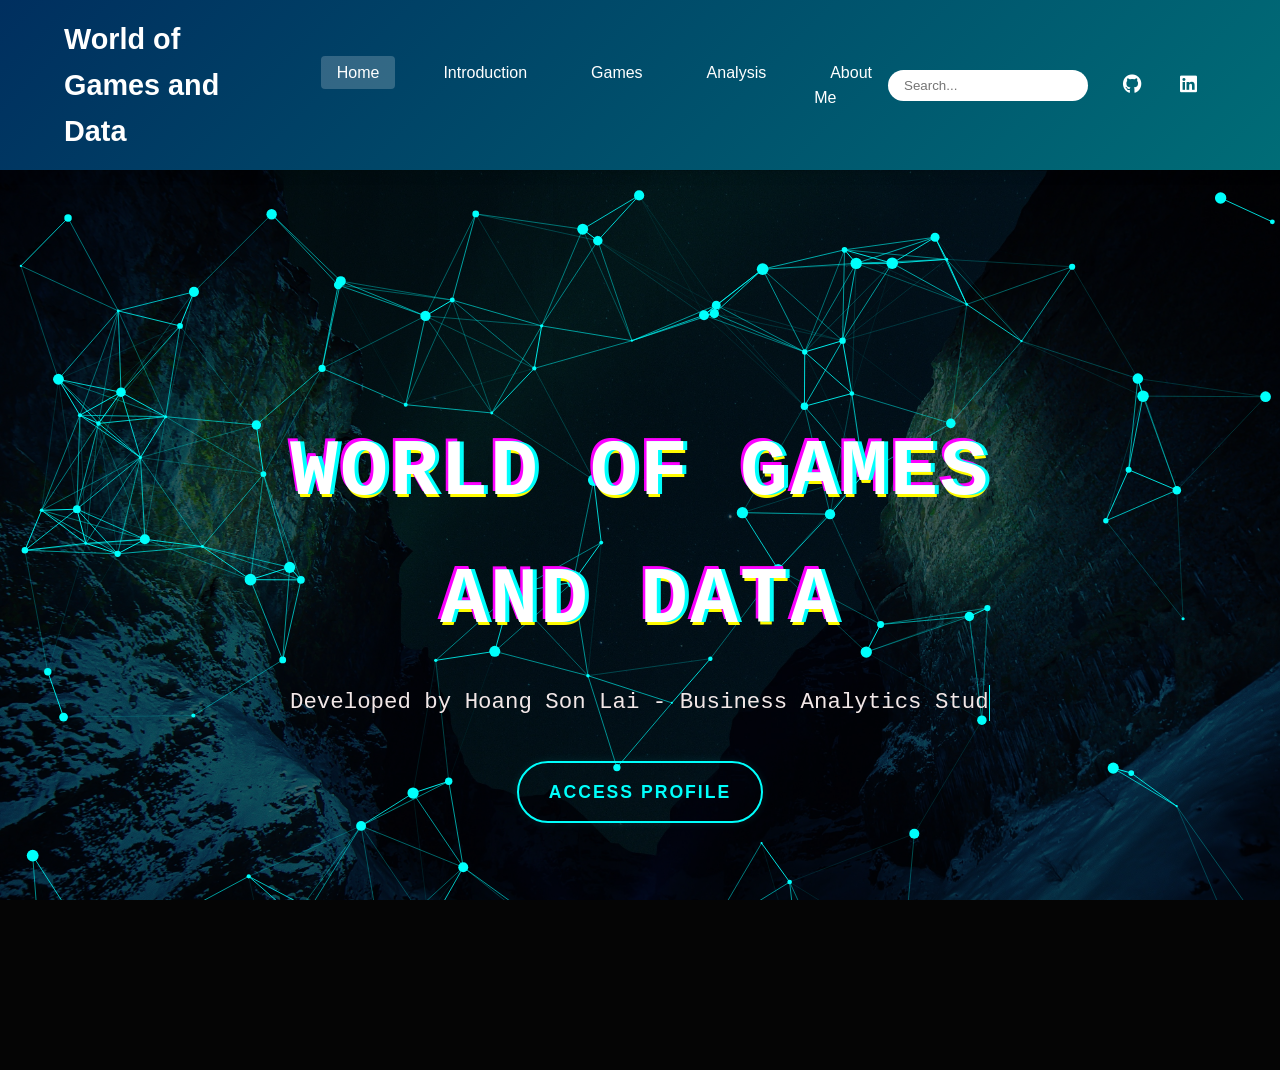
==== index.html @ 00310fc5 "Initial commit" ====
<!DOCTYPE html>
<html lang="en">
<head>
    <meta charset="UTF-8">
    <meta name="viewport" content="width=device-width, initial-scale=1.0">
    <title>Hoang Son Lai - Home</title>
    <link rel="stylesheet" href="css/style.css">
    <link rel="stylesheet" href="https://cdnjs.cloudflare.com/ajax/libs/font-awesome/6.4.0/css/all.min.css">
    
    <style>
        /* Basic reset to ensure full screen */
        body, html {
            margin: 0;
            padding: 0;
            height: 100%;
            overflow-x: hidden;
            background-color: #050505; /* Dark background color to enhance effects */
        }
        
        /* --- NEW HOME SECTION --- */
        #home {
            position: relative;
            width: 100%;
            height: 100vh; /* Full screen height */
            display: flex;
            align-items: center;
            justify-content: center;
            /* Set background image */
            background: url('images/background.jpg') no-repeat center center;
            background-size: cover;
            overflow: hidden;
        }

        /* Optional: Add a dark overlay to make text pop against the background image */
        #home::before {
            content: '';
            position: absolute;
            top: 0;
            left: 0;
            width: 100%;
            height: 100%;
            background: rgba(0, 0, 0, 0.6); /* Adjust opacity (0.6) as needed */
            z-index: 0;
        }

        /* Canvas for Particle Effect */
        #particles-canvas {
            position: absolute;
            top: 0;
            left: 0;
            width: 100%;
            height: 100%;
            z-index: 1; /* Above the background overlay */
        }

        /* Main content container */
        .home-content {
            position: relative;
            z-index: 2; /* Sits above the canvas */
            text-align: center;
            padding: 20px;
            color: #fff;
            max-width: 900px;
        }

        /* 1. Glitch Effect for Title */
        .neon-title {
            font-size: 5rem;
            font-weight: 800;
            text-transform: uppercase;
            position: relative;
            text-shadow: 0.05em 0 0 #00fffc, -0.03em -0.04em 0 #fc00ff,
                         0.025em 0.04em 0 #fffc00;
            animation: glitch 725ms infinite;
            margin-bottom: 20px;
            letter-spacing: 2px;
            font-family: 'Courier New', Courier, monospace; /* Code/Game style font */
        }

        @keyframes glitch {
            0% { text-shadow: 0.05em 0 0 #00fffc, -0.03em -0.04em 0 #fc00ff, 0.025em 0.04em 0 #fffc00; }
            15% { text-shadow: 0.05em 0 0 #00fffc, -0.03em -0.04em 0 #fc00ff, 0.025em 0.04em 0 #fffc00; }
            16% { text-shadow: -0.05em -0.025em 0 #00fffc, 0.025em 0.035em 0 #fc00ff, -0.05em -0.05em 0 #fffc00; }
            49% { text-shadow: -0.05em -0.025em 0 #00fffc, 0.025em 0.035em 0 #fc00ff, -0.05em -0.05em 0 #fffc00; }
            50% { text-shadow: 0.05em 0.035em 0 #00fffc, 0.03em 0 0 #fc00ff, 0 -0.04em 0 #fffc00; }
            99% { text-shadow: 0.05em 0.035em 0 #00fffc, 0.03em 0 0 #fc00ff, 0 -0.04em 0 #fffc00; }
            100% { text-shadow: -0.05em 0 0 #00fffc, -0.025em -0.04em 0 #fc00ff, -0.04em -0.025em 0 #fffc00; }
        }

        /* 2. Typing Effect for Subtitle */
        .home-subtitle {
            font-size: 1.4rem;
            color: #f2e7e7;
            margin-bottom: 40px;
            font-family: 'Consolas', monospace;
            border-right: 1.6px solid #00fffc; /* Blinking cursor */
            white-space: nowrap;
            overflow: hidden;
            width: 0; /* Start from 0 to run effect */
            margin-left: auto;
            margin-right: auto;
            animation: typing 4.5s steps(30, end) forwards, blink-caret 0.75s step-end infinite;
        }

        @keyframes typing {
            from { width: 0; }
            to { width: 100%; }
        }

        @keyframes blink-caret {
            from, to { border-color: transparent; }
            50% { border-color: #00fffc; }
        }

        /* 3. Cyberpunk Button Effect */
        .cta-button {
            position: relative;
            display: inline-block;
            padding: 15px 30px;
            color: #00fffc;
            text-transform: uppercase;
            text-decoration: none;
            font-size: 1.1rem;
            letter-spacing: 2px;
            border: 2px solid #00fffc;
            overflow: hidden;
            transition: 0.5s;
            background: transparent;
            font-weight: bold;
            box-shadow: 0 0 10px rgba(0, 255, 252, 0.1);
        }

        .cta-button:hover {
            color: #050801;
            background: #00fffc;
            box-shadow: 0 0 10px #00fffc, 0 0 40px #00fffc, 0 0 80px #00fffc;
            border-color: #00fffc;
        }

        /* Responsive */
        @media (max-width: 768px) {
            .neon-title { font-size: 2.5rem; }
            .home-subtitle { font-size: 0.9rem; white-space: normal; border-right: none; width: auto; animation: none; }
        }
    </style>
</head>
<body>
    <nav class="navbar">
        <div class="navbar-left">
            <a href="index.html" class="logo">World of Games and Data</a>
            <ul class="nav-links">
                <li><a href="index.html" class="active">Home</a></li>
                <li><a href="introduction.html">Introduction</a></li>
                <li><a href="games.html">Games</a></li>
                <li><a href="analysis.html">Analysis</a></li>
                <li><a href="about.html">About Me</a></li>
            </ul>
        </div>
        <div class="navbar-right">
            <div class="search-container">
                <input type="text" class="search-input" placeholder="Search...">
            </div>
            <ul class="nav-icons">
                <li><a href="https://github.com/laihoangson" target="_blank"><i class="fab fa-github"></i></a></li>
                <li><a href="https://www.linkedin.com/in/hoang-son-lai-92ab19282/" target="_blank"><i class="fab fa-linkedin"></i></a></li>
            </ul>
        </div>
    </nav>

    <section id="home">
        <canvas id="particles-canvas"></canvas>

        <div class="home-content">
            <h1 class="neon-title" data-text="World of Games and Data">World of Games and Data</h1>
            
            <p class="home-subtitle">Developed by Hoang Son Lai - Business Analytics Student</p>
            
            <a href="about.html" class="cta-button">Access Profile</a>
        </div>
    </section>

    <script>
        const canvas = document.getElementById('particles-canvas');
        const ctx = canvas.getContext('2d');
        canvas.width = window.innerWidth;
        canvas.height = window.innerHeight;

        let particlesArray;

        // Particle class
        class Particle {
            constructor(x, y, directionX, directionY, size, color) {
                this.x = x;
                this.y = y;
                this.directionX = directionX;
                this.directionY = directionY;
                this.size = size;
                this.color = color;
            }
            // Draw particle
            draw() {
                ctx.beginPath();
                ctx.arc(this.x, this.y, this.size, 0, Math.PI * 2, false);
                ctx.fillStyle = '#00fffc'; /* Cyan particle color */
                ctx.fill();
            }
            // Update particle position
            update() {
                // Kiểm tra va chạm với cạnh màn hình
                if (this.x > canvas.width || this.x < 0) {
                    this.directionX = -this.directionX;
                }
                if (this.y > canvas.height || this.y < 0) {
                    this.directionY = -this.directionY;
                }

                // --- ĐÃ XÓA PHẦN TƯƠNG TÁC ĐẨY CỦA CHUỘT TẠI ĐÂY ---
                // Giờ các điểm sẽ di chuyển tự nhiên mà không sợ chuột

                this.x += this.directionX;
                this.y += this.directionY;
                this.draw();
            }
        }

        // Create particle array
        function init() {
            particlesArray = [];
            let numberOfParticles = (canvas.height * canvas.width) / 9000;
            for (let i = 0; i < numberOfParticles; i++) {
                let size = (Math.random() * 5) + 1;
                let x = (Math.random() * ((innerWidth - size * 2) - (size * 2)) + size * 2);
                let y = (Math.random() * ((innerHeight - size * 2) - (size * 2)) + size * 2);
                let directionX = (Math.random() * 5) - 2.5;
                let directionY = (Math.random() * 5) - 2.5;
                let color = '#00fffc';

                particlesArray.push(new Particle(x, y, directionX, directionY, size, color));
            }
        }

        // Connect particles with lines
        function connect() {
            let opacityValue = 1;
            for (let a = 0; a < particlesArray.length; a++) {
                for (let b = a; b < particlesArray.length; b++) {
                    let distance = ((particlesArray[a].x - particlesArray[b].x) * (particlesArray[a].x - particlesArray[b].x))
                    + ((particlesArray[a].y - particlesArray[b].y) * (particlesArray[a].y - particlesArray[b].y));
                    if (distance < (canvas.width/7) * (canvas.height/7)) {
                        opacityValue = 1 - (distance/20000);
                        ctx.strokeStyle = 'rgba(0, 255, 252,' + opacityValue + ')'; /* Connection line color */
                        ctx.lineWidth = 1;
                        ctx.beginPath();
                        ctx.moveTo(particlesArray[a].x, particlesArray[a].y);
                        ctx.lineTo(particlesArray[b].x, particlesArray[b].y);
                        ctx.stroke();
                    }
                }
            }
        }

        // Animation Loop
        function animate() {
            requestAnimationFrame(animate);
            ctx.clearRect(0, 0, innerWidth, innerHeight);
            for (let i = 0; i < particlesArray.length; i++) {
                particlesArray[i].update();
            }
            connect();
        }

        // Resize Event
        window.addEventListener('resize', 
            function(){
                canvas.width = innerWidth;
                canvas.height = innerHeight;
                init();
            }
        );

        // Đã xóa phần xử lý mousemove và mouseout vì không còn cần thiết

        init();
        animate();
    </script>
    
    <script src="js/script.js"></script>
</body>
</html>
---- css/style.css ----
* {
    margin: 0;
    padding: 0;
    box-sizing: border-box;
    font-family: 'Segoe UI', Tahoma, Geneva, Verdana, sans-serif;
}

:root {
    --primary-color: #002F5F;
    --secondary-color: #006D77;
    --accent-color: #00c6ff;
    --text-color: #333;
    --light-color: #f8f9fa;
    --dark-color: #343a40;
    --neon-color: #00ffff;
}

body {
    background-color: #f5f5f5;
    color: var(--text-color);
    line-height: 1.6;
}

/* Navbar Styles */
.navbar {
    display: flex;
    justify-content: space-between;
    align-items: center;
    padding: 1rem 5%;
    background: linear-gradient(135deg, var(--primary-color), var(--secondary-color));
    color: white;
    box-shadow: 0 4px 12px rgba(0, 0, 0, 0.1);
    position: sticky;
    top: 0;
    z-index: 1000;
}

.navbar-left, .navbar-right {
    display: flex;
    align-items: center;
}

.logo {
    font-size: 1.8rem;
    font-weight: 700;
    margin-right: 2rem;
    color: white;
    text-decoration: none;
}

.nav-links {
    display: flex;
    list-style: none;
}

.nav-links li {
    margin: 0 1rem;
}

.nav-links a {
    color: white;
    text-decoration: none;
    font-weight: 500;
    padding: 0.5rem 1rem;
    border-radius: 4px;
    transition: all 0.3s ease;
}

.nav-links a:hover, .nav-links a.active {
    background-color: rgba(255, 255, 255, 0.2);
}

.nav-icons {
    display: flex;
    list-style: none;
}

.nav-icons li {
    margin: 0 0.5rem;
}

.nav-icons a {
    color: white;
    text-decoration: none;
    font-size: 1.2rem;
    padding: 0.5rem;
    border-radius: 50%;
    transition: all 0.3s ease;
    display: flex;
    align-items: center;
    justify-content: center;
    width: 40px;
    height: 40px;
}

.nav-icons a:hover {
    background-color: rgba(255, 255, 255, 0.2);
}

.search-container {
    position: relative;
    margin-right: 1rem;
}

.search-input {
    padding: 0.5rem 1rem;
    border: none;
    border-radius: 20px;
    outline: none;
    width: 200px;
    transition: all 0.3s ease;
}

.search-input:focus {
    width: 250px;
}

/* Home Section */
#home {
    height: 90vh;
    background: linear-gradient(rgba(0, 0, 0, 0.7), rgba(0, 0, 0, 0.7)), 
                url('../images/background.jpg');
    background-size: cover;
    background-position: center;
    display: flex;
    flex-direction: column;
    justify-content: center;
    align-items: center;
    text-align: center;
    color: white;
    padding: 0 2rem;
}

.home-content {
    max-width: 800px;
}

.neon-title {
    font-size: 4.5rem;
    font-weight: 700;
    text-transform: uppercase;
    letter-spacing: 3px;
    margin-bottom: 1.5rem;
    text-shadow: 0 0 10px var(--neon-color),
                 0 0 20px var(--neon-color),
                 0 0 40px var(--neon-color),
                 0 0 80px var(--neon-color);
    animation: flicker 1.5s infinite alternate;
}

@keyframes flicker {
    0%, 18%, 22%, 25%, 53%, 57%, 100% {
        text-shadow: 0 0 10px var(--neon-color),
                     0 0 20px var(--neon-color),
                     0 0 40px var(--neon-color),
                     0 0 80px var(--neon-color);
    }
    20%, 24%, 55% {
        text-shadow: none;
    }
}

.home-subtitle {
    font-size: 1.5rem;
    margin-bottom: 2rem;
    max-width: 700px;
}

.cta-button {
    display: inline-block;
    padding: 1rem 2rem;
    background: linear-gradient(135deg, var(--accent-color), var(--primary-color));
    color: white;
    text-decoration: none;
    border-radius: 50px;
    font-weight: 600;
    font-size: 1.1rem;
    transition: all 0.3s ease;
    box-shadow: 0 4px 15px rgba(0, 0, 0, 0.2);
}

.cta-button:hover {
    transform: translateY(-5px);
    box-shadow: 0 8px 20px rgba(0, 0, 0, 0.3);
}

/* Content Section */
.content-section {
    padding: 5rem 10%;
    min-height: calc(100vh - 160px);
}

.section-title {
    font-size: 2.5rem;
    margin-bottom: 3rem;
    text-align: center;
    color: var(--primary-color);
    position: relative;
}

.section-title::after {
    content: '';
    position: absolute;
    bottom: -10px;
    left: 50%;
    transform: translateX(-50%);
    width: 80px;
    height: 4px;
    background: linear-gradient(135deg, var(--primary-color), var(--secondary-color));
    border-radius: 2px;
}

/* Games Section */
.games-container {
    display: grid;
    grid-template-columns: repeat(auto-fit, minmax(250px, 1fr));
    gap: 2rem;
    margin-top: 2rem;
}

.game-card {
    background: white;
    border-radius: 10px;
    overflow: hidden;
    box-shadow: 0 5px 15px rgba(0, 0, 0, 0.1);
    transition: all 0.3s ease;
    cursor: pointer;
}

.game-card:hover {
    transform: translateY(-10px);
    box-shadow: 0 15px 30px rgba(0, 0, 0, 0.15);
}

.game-icon {
    height: 180px;
    background: linear-gradient(135deg, var(--primary-color), var(--secondary-color));
    display: flex;
    align-items: center;
    justify-content: center;
    color: white;
    font-size: 3rem;
}

.game-info {
    padding: 1.5rem;
}

.game-title {
    font-size: 1.3rem;
    margin-bottom: 0.5rem;
    color: var(--dark-color);
}

.game-description {
    color: #666;
    font-size: 0.9rem;
}

/* Introduction Section */
.game-introductions {
    display: flex;
    flex-direction: column;
    gap: 2rem;
}

.intro-card {
    display: flex;
    background: white;
    border-radius: 10px;
    overflow: hidden;
    box-shadow: 0 5px 15px rgba(0, 0, 0, 0.1);
}

.intro-icon {
    width: 120px;
    background: linear-gradient(135deg, var(--primary-color), var(--secondary-color));
    display: flex;
    align-items: center;
    justify-content: center;
    color: white;
    font-size: 2.5rem;
}

.intro-content {
    padding: 1.5rem;
    flex: 1;
}

.intro-content h3 {
    font-size: 1.5rem;
    margin-bottom: 1rem;
    color: var(--primary-color);
}

.intro-content ul {
    margin-top: 1rem;
    padding-left: 1.5rem;
}

.intro-content li {
    margin-bottom: 0.5rem;
}

/* About Me Section */
.about-container {
    display: grid;
    grid-template-columns: 1fr 2fr;
    gap: 3rem;
    margin-bottom: 3rem;
}

.profile-section {
    display: flex;
    flex-direction: column;
    align-items: center;
}

.profile-image {
    width: 100%;
    max-width: 300px;
    border-radius: 10px;
    box-shadow: 0 5px 15px rgba(0, 0, 0, 0.1);
    margin-bottom: 1.5rem;
}

.profile-info h3 {
    font-size: 1.5rem;
    margin-bottom: 0.5rem;
    text-align: center;
}

.contact-info {
    margin-top: 1rem;
}

.contact-info p {
    margin-bottom: 0.5rem;
    display: flex;
    align-items: center;
}

.contact-info i {
    margin-right: 0.5rem;
    color: var(--primary-color);
}

.about-text {
    font-size: 1.1rem;
    line-height: 1.8;
}

.about-text p {
    margin-bottom: 1.5rem;
}

.education-experience {
    display: grid;
    grid-template-columns: 1fr 1fr;
    gap: 3rem;
}

.timeline-section h3 {
    font-size: 1.8rem;
    margin-bottom: 2rem;
    color: var(--primary-color);
    text-align: center;
}

.timeline {
    position: relative;
}

.timeline::after {
    content: '';
    position: absolute;
    width: 6px;
    background-color: var(--light-color);
    top: 0;
    bottom: 0;
    left: 20px;
}

.timeline-item {
    padding: 10px 0 10px 50px;
    position: relative;
}

.timeline-item::before {
    content: '';
    position: absolute;
    width: 20px;
    height: 20px;
    left: 11px;
    background-color: var(--primary-color);
    border-radius: 50%;
    z-index: 1;
}

.timeline-content {
    padding: 20px;
    background-color: white;
    border-radius: 10px;
    box-shadow: 0 5px 15px rgba(0, 0, 0, 0.1);
}

.timeline-date {
    font-weight: 600;
    color: var(--primary-color);
    margin-bottom: 0.5rem;
}

.timeline-title {
    font-size: 1.2rem;
    margin-bottom: 0.5rem;
}

.timeline-subtitle {
    color: #666;
    margin-bottom: 0.5rem;
}

.timeline-location {
    color: #888;
    font-size: 0.9rem;
}

/* Analysis Section */
.blog-container {
    display: flex;
    flex-direction: column;
    gap: 2rem;
}

.blog-post {
    background: white;
    padding: 2rem;
    border-radius: 10px;
    box-shadow: 0 5px 15px rgba(0, 0, 0, 0.1);
}

.blog-post h3 {
    color: var(--primary-color);
    margin-bottom: 0.5rem;
}

.post-date {
    color: #666;
    font-size: 0.9rem;
    margin-bottom: 1rem;
}

/* Responsive Design */
@media (max-width: 992px) {
    .about-container {
        grid-template-columns: 1fr;
    }
    
    .education-experience {
        grid-template-columns: 1fr;
    }
    
    .intro-card {
        flex-direction: column;
    }
    
    .intro-icon {
        width: 100%;
        height: 100px;
    }
}

@media (max-width: 768px) {
    .navbar {
        flex-direction: column;
        padding: 1rem;
    }
    
    .navbar-left, .navbar-right {
        width: 100%;
        justify-content: center;
        margin: 0.5rem 0;
    }
    
    .nav-links {
        flex-wrap: wrap;
        justify-content: center;
    }
    
    .search-input {
        width: 150px;
    }
    
    .neon-title {
        font-size: 3rem;
    }
    
    .content-section {
        padding: 3rem 5%;
    }
}

@media (max-width: 576px) {
    .nav-links li {
        margin: 0.2rem;
    }
    
    .nav-links a {
        padding: 0.3rem 0.6rem;
        font-size: 0.9rem;
    }
    
    .neon-title {
        font-size: 2.2rem;
    }
    
    .home-subtitle {
        font-size: 1.2rem;
    }
    
    .games-container {
        grid-template-columns: 1fr;
    }
    
    .section-title {
        font-size: 2rem;
    }
}

.game-image {
    width: 100%;
    height: 160px;
    object-fit: cover;
    border-radius: 10px;
}
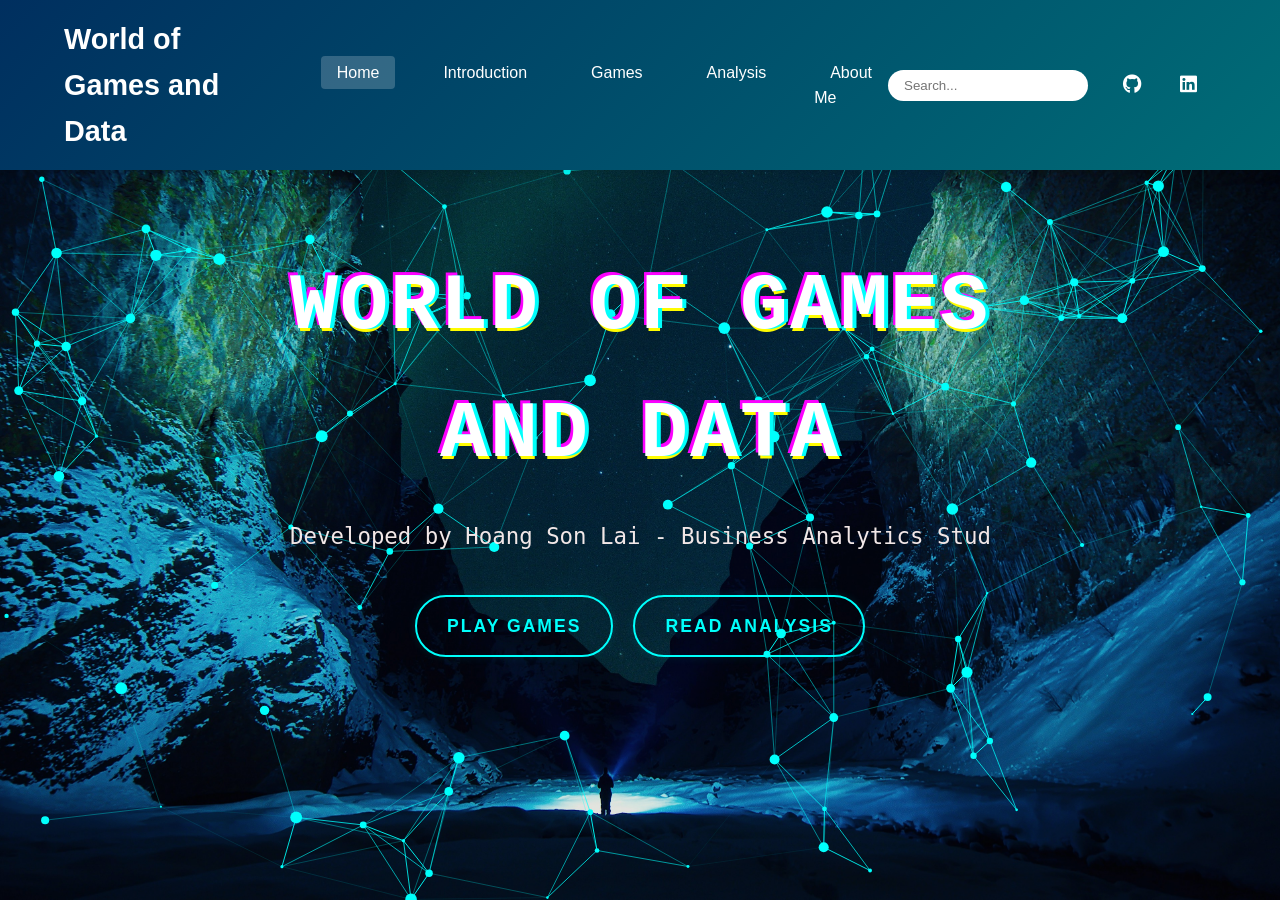
==== commit 58fad241: "Fix background and effect for homepage and update backup data" ====
--- a/index.html
+++ b/index.html
@@ -8,30 +8,40 @@
     <link rel="stylesheet" href="https://cdnjs.cloudflare.com/ajax/libs/font-awesome/6.4.0/css/all.min.css">
     
     <style>
-        /* Basic reset to ensure full screen */
+        /* Basic reset to ensure full screen and prevent scrolling */
         body, html {
             margin: 0;
             padding: 0;
+            width: 100%;
             height: 100%;
-            overflow-x: hidden;
-            background-color: #050505; /* Dark background color to enhance effects */
+            overflow: hidden; /* Prevents scrolling */
+            background-color: #050505; 
         }
         
+        /* Navbar positioned over the home section */
+        .navbar {
+            position: absolute;
+            top: 0;
+            left: 0;
+            width: 100%;
+            z-index: 100;
+            box-sizing: border-box;
+        }
+
         /* --- NEW HOME SECTION --- */
         #home {
             position: relative;
             width: 100%;
-            height: 100vh; /* Full screen height */
+            height: 100vh;
             display: flex;
             align-items: center;
             justify-content: center;
-            /* Set background image */
             background: url('images/background.jpg') no-repeat center center;
             background-size: cover;
             overflow: hidden;
         }
 
-        /* Optional: Add a dark overlay to make text pop against the background image */
+        /* Overlay opacity reduced to make the background clearer */
         #home::before {
             content: '';
             position: absolute;
@@ -39,7 +49,7 @@
             left: 0;
             width: 100%;
             height: 100%;
-            background: rgba(0, 0, 0, 0.6); /* Adjust opacity (0.6) as needed */
+            background: rgba(0, 0, 0, 0.1); 
             z-index: 0;
         }
 
@@ -50,33 +60,59 @@
             left: 0;
             width: 100%;
             height: 100%;
-            z-index: 1; /* Above the background overlay */
+            z-index: 1;
         }
 
         /* Main content container */
         .home-content {
             position: relative;
-            z-index: 2; /* Sits above the canvas */
+            z-index: 2; 
             text-align: center;
             padding: 20px;
             color: #fff;
             max-width: 900px;
         }
 
-        /* 1. Glitch Effect for Title */
+        /* 1. Epic Entrance & Glitch Effect for Title */
         .neon-title {
             font-size: 5rem;
             font-weight: 800;
             text-transform: uppercase;
             position: relative;
-            text-shadow: 0.05em 0 0 #00fffc, -0.03em -0.04em 0 #fc00ff,
-                         0.025em 0.04em 0 #fffc00;
-            animation: glitch 725ms infinite;
+            letter-spacing: 2px;
+            font-family: 'Courier New', Courier, monospace;
             margin-bottom: 20px;
-            letter-spacing: 2px;
-            font-family: 'Courier New', Courier, monospace; /* Code/Game style font */
-        }
-
+            /* Start invisible for the entrance animation */
+            opacity: 0; 
+            /* Run epic entrance for 2s, then start the infinite glitch after a 2s delay */
+            animation: epicEntrance 2s cubic-bezier(0.25, 1, 0.5, 1) forwards, 
+                       glitch 725ms infinite 2s;
+        }
+
+        /* The Cinematic Boot-up Keyframes */
+        @keyframes epicEntrance {
+            0% {
+                opacity: 0;
+                transform: scale(2) translateY(-50px);
+                filter: blur(20px);
+                letter-spacing: -15px;
+            }
+            50% {
+                opacity: 0.8;
+                transform: scale(1.05) translateY(0);
+                filter: blur(2px);
+                letter-spacing: 8px;
+            }
+            100% {
+                opacity: 1;
+                transform: scale(1) translateY(0);
+                filter: blur(0);
+                letter-spacing: 2px;
+                text-shadow: 0.05em 0 0 #00fffc, -0.03em -0.04em 0 #fc00ff, 0.025em 0.04em 0 #fffc00;
+            }
+        }
+
+        /* The Continuous Glitch Keyframes */
         @keyframes glitch {
             0% { text-shadow: 0.05em 0 0 #00fffc, -0.03em -0.04em 0 #fc00ff, 0.025em 0.04em 0 #fffc00; }
             15% { text-shadow: 0.05em 0 0 #00fffc, -0.03em -0.04em 0 #fc00ff, 0.025em 0.04em 0 #fffc00; }
@@ -87,19 +123,21 @@
             100% { text-shadow: -0.05em 0 0 #00fffc, -0.025em -0.04em 0 #fc00ff, -0.04em -0.025em 0 #fffc00; }
         }
 
-        /* 2. Typing Effect for Subtitle */
+        /* 2. Typing Effect for Subtitle - Modified to start at t=0s, simultaneously with Title */
         .home-subtitle {
             font-size: 1.4rem;
             color: #f2e7e7;
             margin-bottom: 40px;
             font-family: 'Consolas', monospace;
-            border-right: 1.6px solid #00fffc; /* Blinking cursor */
+            border-right: 1.6px solid transparent; 
             white-space: nowrap;
             overflow: hidden;
-            width: 0; /* Start from 0 to run effect */
+            width: 0; 
             margin-left: auto;
             margin-right: auto;
-            animation: typing 4.5s steps(30, end) forwards, blink-caret 0.75s step-end infinite;
+            /* The delay has been changed from 2s to 0s to make it start immediately */
+            animation: typing 4s steps(30, end) 0s forwards, 
+                       blink-caret 0.75s step-end infinite;
         }
 
         @keyframes typing {
@@ -112,7 +150,29 @@
             50% { border-color: #00fffc; }
         }
 
-        /* 3. Cyberpunk Button Effect */
+        /* 3. Button Styles & Entrance Animation for the Button Container */
+        
+        /* New container for the two buttons */
+        .cta-container {
+            display: flex;
+            justify-content: center;
+            gap: 20px; /* Space between buttons */
+            margin-top: 40px;
+            /* Start invisible and slide up */
+            opacity: 0;
+            transform: translateY(20px);
+            /* The delay here is 4s, which is when the subtitle typing finishes */
+            animation: buttonEntrance 1s ease-out 4s forwards; 
+        }
+
+        @keyframes buttonEntrance {
+            to {
+                opacity: 1;
+                transform: translateY(0);
+            }
+        }
+
+        /* Cyberpunk Button Effect */
         .cta-button {
             position: relative;
             display: inline-block;
@@ -137,10 +197,20 @@
             border-color: #00fffc;
         }
 
-        /* Responsive */
+        /* Responsive adjustments */
         @media (max-width: 768px) {
-            .neon-title { font-size: 2.5rem; }
-            .home-subtitle { font-size: 0.9rem; white-space: normal; border-right: none; width: auto; animation: none; }
+            .neon-title { font-size: 2.5rem; animation: epicEntranceMobile 2s forwards, glitch 725ms infinite 2s; }
+            .home-subtitle { font-size: 0.9rem; white-space: normal; border-right: none; width: auto; animation: none; opacity: 0; animation: simpleFade 2s 2s forwards; }
+            .cta-container { flex-direction: column; gap: 10px; animation-delay: 4.5s; } /* Stack on mobile */
+        }
+
+        @keyframes epicEntranceMobile {
+            0% { opacity: 0; transform: scale(1.5); filter: blur(10px); }
+            100% { opacity: 1; transform: scale(1); filter: blur(0); }
+        }
+
+        @keyframes simpleFade {
+            to { opacity: 1; }
         }
     </style>
 </head>
@@ -175,7 +245,10 @@
             
             <p class="home-subtitle">Developed by Hoang Son Lai - Business Analytics Student</p>
             
-            <a href="about.html" class="cta-button">Access Profile</a>
+            <div class="cta-container">
+                <a href="games.html" class="cta-button">Play Games</a>
+                <a href="analysis.html" class="cta-button">Read Analysis</a>
+            </div>
         </div>
     </section>
 
@@ -187,7 +260,7 @@
 
         let particlesArray;
 
-        // Particle class
+        // Particle class definition
         class Particle {
             constructor(x, y, directionX, directionY, size, color) {
                 this.x = x;
@@ -197,16 +270,16 @@
                 this.size = size;
                 this.color = color;
             }
-            // Draw particle
+            // Method to draw individual particles
             draw() {
                 ctx.beginPath();
                 ctx.arc(this.x, this.y, this.size, 0, Math.PI * 2, false);
-                ctx.fillStyle = '#00fffc'; /* Cyan particle color */
+                ctx.fillStyle = '#00fffc'; 
                 ctx.fill();
             }
-            // Update particle position
+            // Method to update particle position
             update() {
-                // Kiểm tra va chạm với cạnh màn hình
+                // Check collision with screen edges to bounce back
                 if (this.x > canvas.width || this.x < 0) {
                     this.directionX = -this.directionX;
                 }
@@ -214,16 +287,13 @@
                     this.directionY = -this.directionY;
                 }
 
-                // --- ĐÃ XÓA PHẦN TƯƠNG TÁC ĐẨY CỦA CHUỘT TẠI ĐÂY ---
-                // Giờ các điểm sẽ di chuyển tự nhiên mà không sợ chuột
-
                 this.x += this.directionX;
                 this.y += this.directionY;
                 this.draw();
             }
         }
 
-        // Create particle array
+        // Initialize particle array
         function init() {
             particlesArray = [];
             let numberOfParticles = (canvas.height * canvas.width) / 9000;
@@ -239,7 +309,7 @@
             }
         }
 
-        // Connect particles with lines
+        // Connect particles with lines if they are close enough
         function connect() {
             let opacityValue = 1;
             for (let a = 0; a < particlesArray.length; a++) {
@@ -248,7 +318,7 @@
                     + ((particlesArray[a].y - particlesArray[b].y) * (particlesArray[a].y - particlesArray[b].y));
                     if (distance < (canvas.width/7) * (canvas.height/7)) {
                         opacityValue = 1 - (distance/20000);
-                        ctx.strokeStyle = 'rgba(0, 255, 252,' + opacityValue + ')'; /* Connection line color */
+                        ctx.strokeStyle = 'rgba(0, 255, 252,' + opacityValue + ')'; 
                         ctx.lineWidth = 1;
                         ctx.beginPath();
                         ctx.moveTo(particlesArray[a].x, particlesArray[a].y);
@@ -259,7 +329,7 @@
             }
         }
 
-        // Animation Loop
+        // Main animation loop
         function animate() {
             requestAnimationFrame(animate);
             ctx.clearRect(0, 0, innerWidth, innerHeight);
@@ -269,7 +339,7 @@
             connect();
         }
 
-        // Resize Event
+        // Resize event listener to maintain full screen canvas
         window.addEventListener('resize', 
             function(){
                 canvas.width = innerWidth;
@@ -277,8 +347,6 @@
                 init();
             }
         );
-
-        // Đã xóa phần xử lý mousemove và mouseout vì không còn cần thiết
 
         init();
         animate();
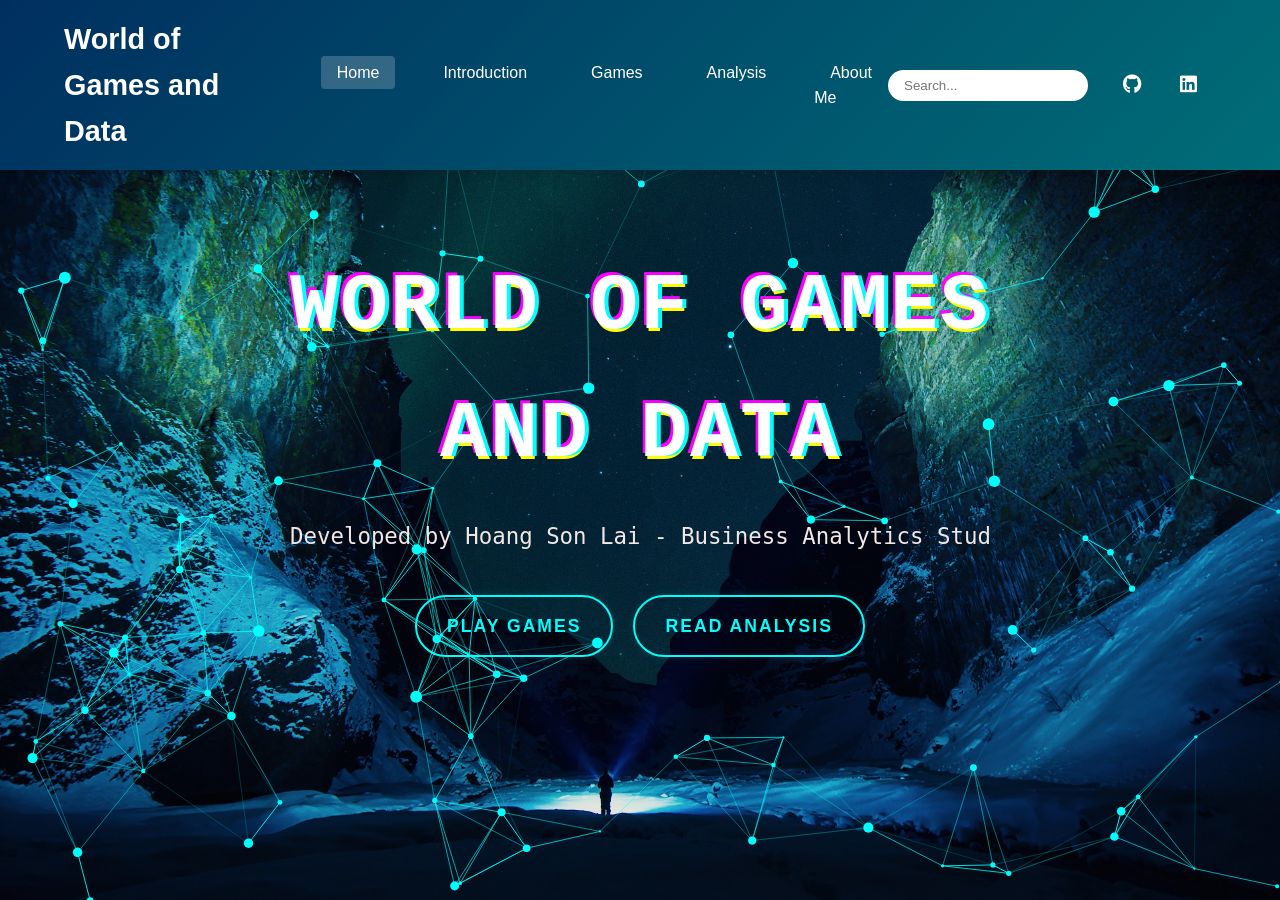
==== commit 825cc8e6: "Update homepage" ====
--- a/index.html
+++ b/index.html
@@ -73,7 +73,7 @@
             max-width: 900px;
         }
 
-        /* 1. Epic Entrance & Glitch Effect for Title */
+        /* 1. Glitch Effect for Title */
         .neon-title {
             font-size: 5rem;
             font-weight: 800;
@@ -82,34 +82,9 @@
             letter-spacing: 2px;
             font-family: 'Courier New', Courier, monospace;
             margin-bottom: 20px;
-            /* Start invisible for the entrance animation */
-            opacity: 0; 
-            /* Run epic entrance for 2s, then start the infinite glitch after a 2s delay */
-            animation: epicEntrance 2s cubic-bezier(0.25, 1, 0.5, 1) forwards, 
-                       glitch 725ms infinite 2s;
-        }
-
-        /* The Cinematic Boot-up Keyframes */
-        @keyframes epicEntrance {
-            0% {
-                opacity: 0;
-                transform: scale(2) translateY(-50px);
-                filter: blur(20px);
-                letter-spacing: -15px;
-            }
-            50% {
-                opacity: 0.8;
-                transform: scale(1.05) translateY(0);
-                filter: blur(2px);
-                letter-spacing: 8px;
-            }
-            100% {
-                opacity: 1;
-                transform: scale(1) translateY(0);
-                filter: blur(0);
-                letter-spacing: 2px;
-                text-shadow: 0.05em 0 0 #00fffc, -0.03em -0.04em 0 #fc00ff, 0.025em 0.04em 0 #fffc00;
-            }
+            text-shadow: 0.05em 0 0 #00fffc, -0.03em -0.04em 0 #fc00ff, 0.025em 0.04em 0 #fffc00;
+            /* Starts immediately */
+            animation: glitch 725ms infinite;
         }
 
         /* The Continuous Glitch Keyframes */
@@ -123,7 +98,7 @@
             100% { text-shadow: -0.05em 0 0 #00fffc, -0.025em -0.04em 0 #fc00ff, -0.04em -0.025em 0 #fffc00; }
         }
 
-        /* 2. Typing Effect for Subtitle - Modified to start at t=0s, simultaneously with Title */
+        /* 2. Typing Effect for Subtitle */
         .home-subtitle {
             font-size: 1.4rem;
             color: #f2e7e7;
@@ -135,7 +110,7 @@
             width: 0; 
             margin-left: auto;
             margin-right: auto;
-            /* The delay has been changed from 2s to 0s to make it start immediately */
+            /* Starts immediately at 0s */
             animation: typing 4s steps(30, end) 0s forwards, 
                        blink-caret 0.75s step-end infinite;
         }
@@ -151,18 +126,15 @@
         }
 
         /* 3. Button Styles & Entrance Animation for the Button Container */
-        
-        /* New container for the two buttons */
         .cta-container {
             display: flex;
             justify-content: center;
-            gap: 20px; /* Space between buttons */
+            gap: 20px; 
             margin-top: 40px;
-            /* Start invisible and slide up */
             opacity: 0;
             transform: translateY(20px);
-            /* The delay here is 4s, which is when the subtitle typing finishes */
-            animation: buttonEntrance 1s ease-out 4s forwards; 
+            /* Delay set to 2s so buttons appear 2 seconds after typing starts */
+            animation: buttonEntrance 1s ease-out 1s forwards; 
         }
 
         @keyframes buttonEntrance {
@@ -199,14 +171,10 @@
 
         /* Responsive adjustments */
         @media (max-width: 768px) {
-            .neon-title { font-size: 2.5rem; animation: epicEntranceMobile 2s forwards, glitch 725ms infinite 2s; }
-            .home-subtitle { font-size: 0.9rem; white-space: normal; border-right: none; width: auto; animation: none; opacity: 0; animation: simpleFade 2s 2s forwards; }
-            .cta-container { flex-direction: column; gap: 10px; animation-delay: 4.5s; } /* Stack on mobile */
-        }
-
-        @keyframes epicEntranceMobile {
-            0% { opacity: 0; transform: scale(1.5); filter: blur(10px); }
-            100% { opacity: 1; transform: scale(1); filter: blur(0); }
+            .neon-title { font-size: 2.5rem; animation: glitch 725ms infinite; }
+            .home-subtitle { font-size: 0.9rem; white-space: normal; border-right: none; width: auto; animation: none; opacity: 0; animation: simpleFade 2s 0s forwards; }
+            /* Also updated delay here to 2s for mobile */
+            .cta-container { flex-direction: column; gap: 10px; animation-delay: 2s; } 
         }
 
         @keyframes simpleFade {
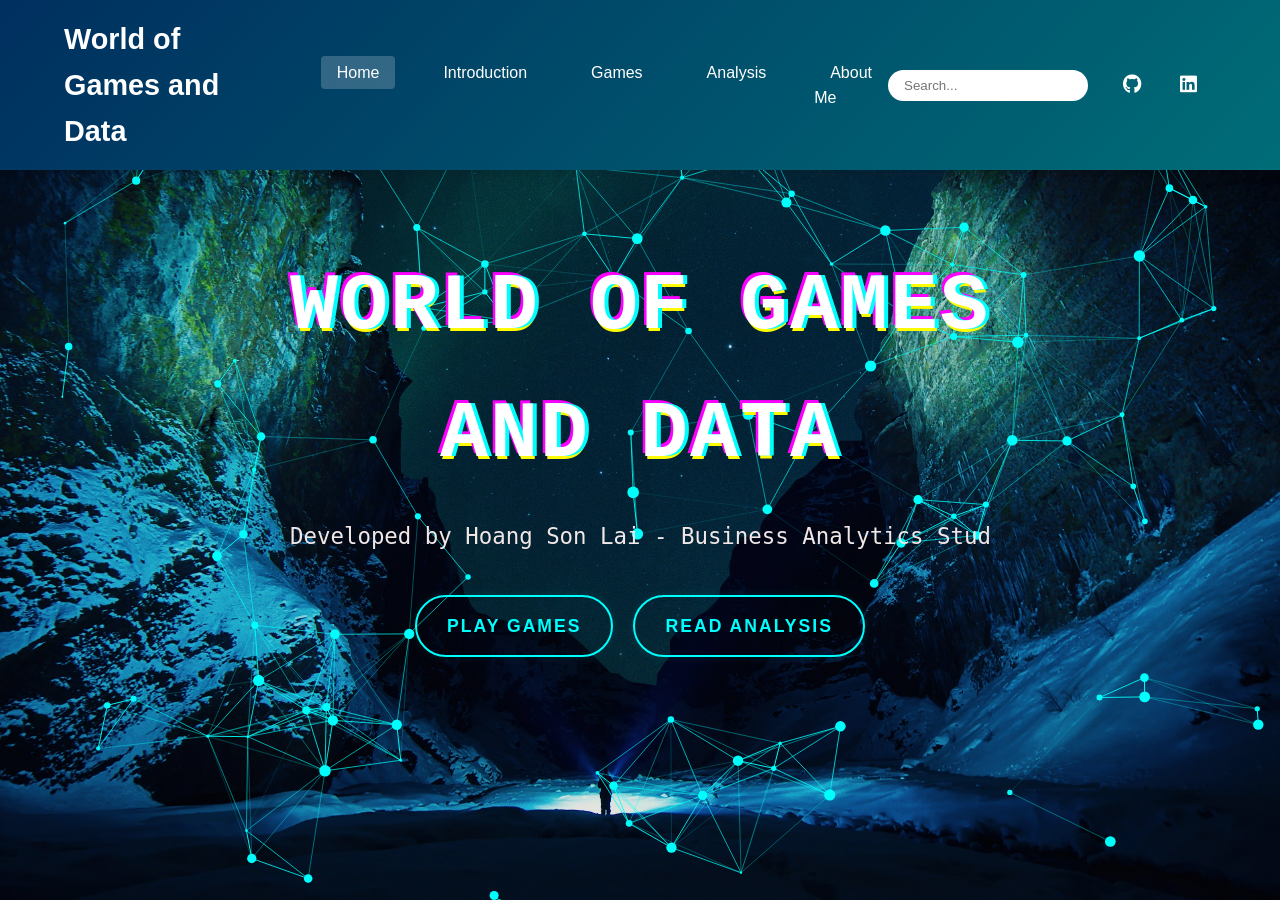
==== commit 829e21b0: "Fix UI layout for mobile" ====
--- a/index.html
+++ b/index.html
@@ -133,7 +133,7 @@
             margin-top: 40px;
             opacity: 0;
             transform: translateY(20px);
-            /* Delay set to 2s so buttons appear 2 seconds after typing starts */
+            /* Delay set to 1s so buttons appear 1 seconds after typing starts */
             animation: buttonEntrance 1s ease-out 1s forwards; 
         }
 
@@ -171,9 +171,58 @@
 
         /* Responsive adjustments */
         @media (max-width: 768px) {
-            .neon-title { font-size: 2.5rem; animation: glitch 725ms infinite; }
+            /* Fix lỗi layout Navbar trên Mobile */
+            .navbar {
+                display: flex !important;
+                flex-direction: column !important;
+                align-items: center !important;
+                padding: 15px 10px !important;
+                background: rgba(0, 0, 0, 0.7); /* Thêm nền mờ để dễ đọc chữ */
+                position: relative; 
+            }
+            .navbar-left, .navbar-right {
+                display: flex !important;
+                flex-direction: column !important;
+                align-items: center !important;
+                width: 100% !important;
+            }
+            .logo {
+                font-size: 1.5rem !important;
+                text-align: center !important;
+                margin-bottom: 15px !important;
+                white-space: normal !important; /* Tránh bị vỡ chữ logo */
+            }
+            .nav-links {
+                display: flex !important;
+                flex-wrap: wrap !important;
+                justify-content: center !important;
+                gap: 15px !important;
+                padding: 0 !important;
+                margin: 0 0 15px 0 !important;
+            }
+            .nav-links li, .nav-icons li {
+                list-style: none;
+            }
+            .search-container {
+                width: 100% !important;
+                max-width: 300px !important;
+                margin-bottom: 15px !important;
+            }
+            .search-input {
+                width: 100% !important;
+                box-sizing: border-box !important;
+            }
+            .nav-icons {
+                display: flex !important;
+                justify-content: center !important;
+                gap: 25px !important;
+                padding: 0 !important;
+                margin: 0 !important;
+            }
+
+            /* Main content mobile adjustments */
+            .neon-title { font-size: 2.5rem; animation: glitch 725ms infinite; margin-top: 20px; }
             .home-subtitle { font-size: 0.9rem; white-space: normal; border-right: none; width: auto; animation: none; opacity: 0; animation: simpleFade 2s 0s forwards; }
-            /* Also updated delay here to 2s for mobile */
             .cta-container { flex-direction: column; gap: 10px; animation-delay: 2s; } 
         }
 
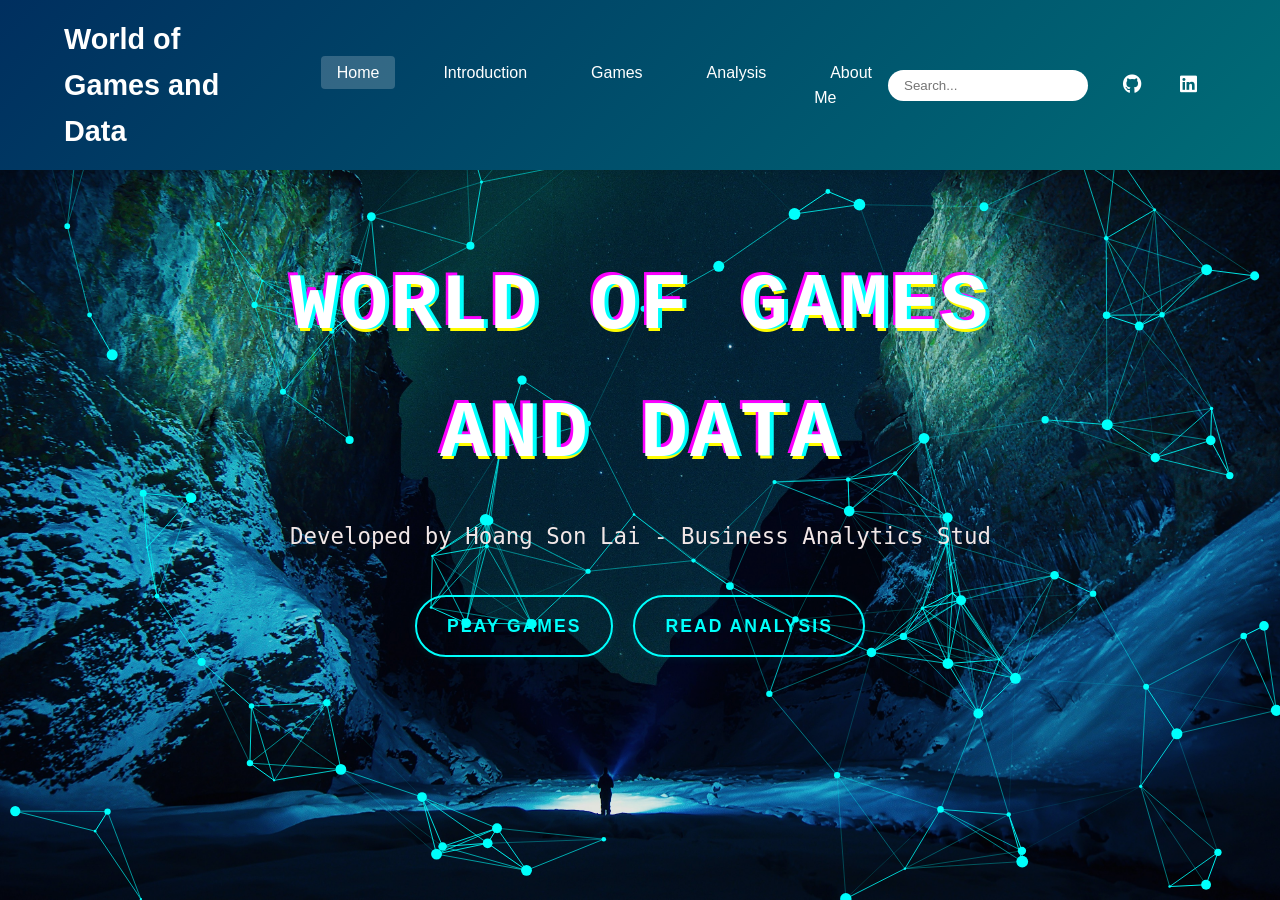
==== commit d5fb72b4: "Fix mobile layout" ====
--- a/index.html
+++ b/index.html
@@ -8,11 +8,17 @@
     <link rel="stylesheet" href="https://cdnjs.cloudflare.com/ajax/libs/font-awesome/6.4.0/css/all.min.css">
     
     <style>
-        /* Basic reset to ensure full screen and prevent scrolling */
+        /* Global reset to prevent padding/borders from expanding widths */
+        *, *::before, *::after {
+            box-sizing: border-box;
+        }
+
+        /* Basic reset to ensure full screen and strictly prevent horizontal scrolling */
         body, html {
             margin: 0;
             padding: 0;
             width: 100%;
+            max-width: 100vw; /* Strict width limitation */
             height: 100%;
             overflow: hidden; /* Prevents scrolling */
             background-color: #050505; 
@@ -24,8 +30,8 @@
             top: 0;
             left: 0;
             width: 100%;
+            max-width: 100vw; /* Prevent navbar from pushing out */
             z-index: 100;
-            box-sizing: border-box;
         }
 
         /* --- NEW HOME SECTION --- */
@@ -69,7 +75,7 @@
             z-index: 2; 
             text-align: center;
             padding: 20px;
-            color: #fff;
+            width: 100%;
             max-width: 900px;
         }
 
@@ -133,8 +139,8 @@
             margin-top: 40px;
             opacity: 0;
             transform: translateY(20px);
-            /* Delay set to 1s so buttons appear 1 seconds after typing starts */
-            animation: buttonEntrance 1s ease-out 1s forwards; 
+            /* Delay set to 2s so buttons appear 2 seconds after typing starts */
+            animation: buttonEntrance 1s ease-out 2s forwards; 
         }
 
         @keyframes buttonEntrance {
@@ -160,6 +166,7 @@
             background: transparent;
             font-weight: bold;
             box-shadow: 0 0 10px rgba(0, 255, 252, 0.1);
+            text-align: center;
         }
 
         .cta-button:hover {
@@ -171,58 +178,25 @@
 
         /* Responsive adjustments */
         @media (max-width: 768px) {
-            /* Fix lỗi layout Navbar trên Mobile */
-            .navbar {
-                display: flex !important;
-                flex-direction: column !important;
-                align-items: center !important;
-                padding: 15px 10px !important;
-                background: rgba(0, 0, 0, 0.7); /* Thêm nền mờ để dễ đọc chữ */
-                position: relative; 
-            }
-            .navbar-left, .navbar-right {
-                display: flex !important;
-                flex-direction: column !important;
-                align-items: center !important;
-                width: 100% !important;
-            }
-            .logo {
-                font-size: 1.5rem !important;
-                text-align: center !important;
-                margin-bottom: 15px !important;
-                white-space: normal !important; /* Tránh bị vỡ chữ logo */
-            }
-            .nav-links {
-                display: flex !important;
-                flex-wrap: wrap !important;
-                justify-content: center !important;
-                gap: 15px !important;
-                padding: 0 !important;
-                margin: 0 0 15px 0 !important;
-            }
-            .nav-links li, .nav-icons li {
-                list-style: none;
-            }
-            .search-container {
-                width: 100% !important;
-                max-width: 300px !important;
-                margin-bottom: 15px !important;
-            }
-            .search-input {
-                width: 100% !important;
-                box-sizing: border-box !important;
-            }
-            .nav-icons {
-                display: flex !important;
-                justify-content: center !important;
-                gap: 25px !important;
-                padding: 0 !important;
-                margin: 0 !important;
-            }
-
-            /* Main content mobile adjustments */
-            .neon-title { font-size: 2.5rem; animation: glitch 725ms infinite; margin-top: 20px; }
-            .home-subtitle { font-size: 0.9rem; white-space: normal; border-right: none; width: auto; animation: none; opacity: 0; animation: simpleFade 2s 0s forwards; }
+            /* Fix overflow issues tightly on mobile */
+            body, html { overflow-x: hidden; }
+            .navbar { overflow-x: hidden; }
+            
+            /* Slightly reduced font size and forced word breaking to fit mobile width */
+            .neon-title { 
+                font-size: 2.2rem; 
+                animation: glitch 725ms infinite; 
+                word-wrap: break-word; 
+            }
+            .home-subtitle { 
+                font-size: 0.9rem; 
+                white-space: normal; 
+                border-right: none; 
+                width: 100%; 
+                animation: none; 
+                opacity: 0; 
+                animation: simpleFade 2s 0s forwards; 
+            }
             .cta-container { flex-direction: column; gap: 10px; animation-delay: 2s; } 
         }
 
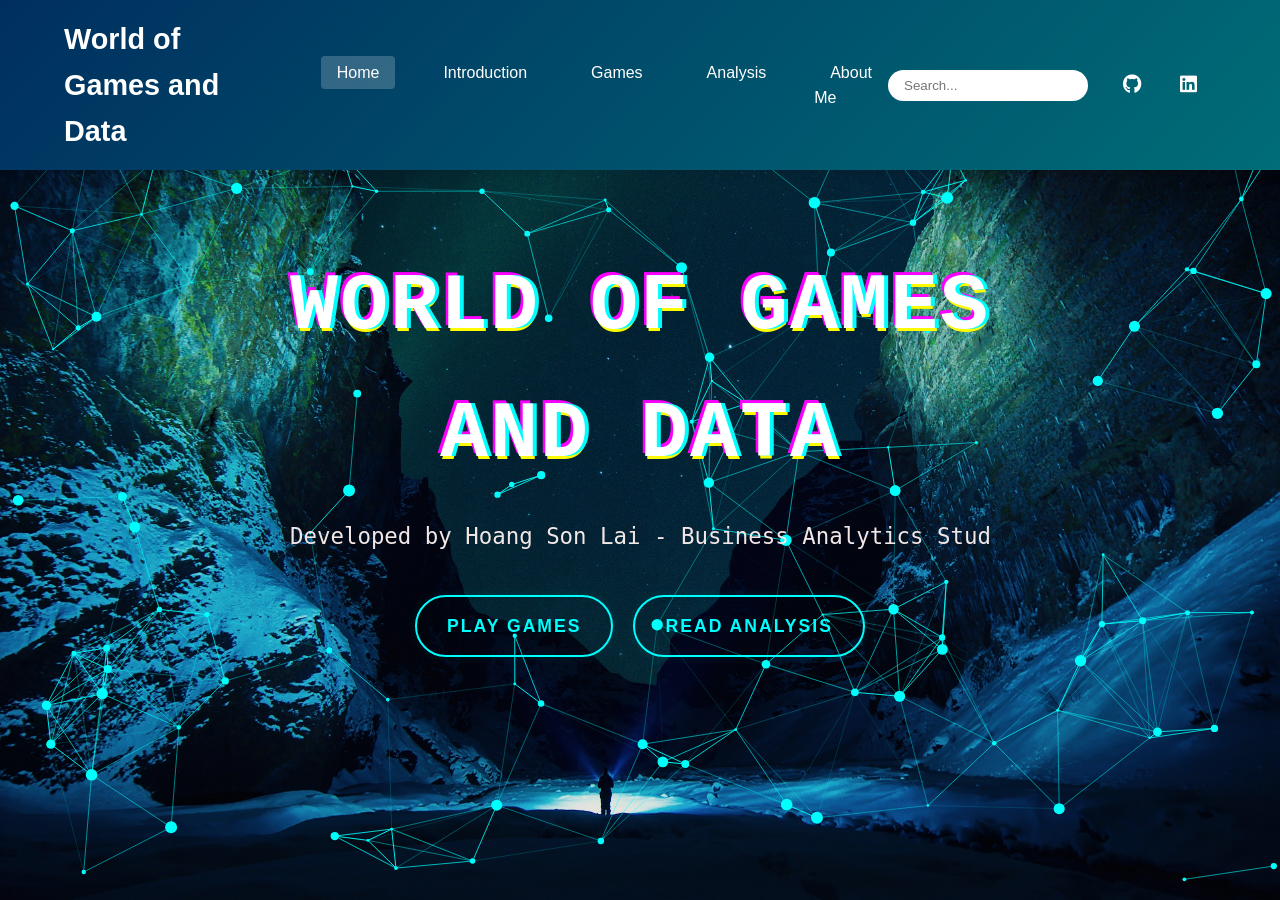
==== commit beca4cb7: "Fix mobile layout" ====
--- a/index.html
+++ b/index.html
@@ -17,10 +17,10 @@
         body, html {
             margin: 0;
             padding: 0;
-            width: 100%;
-            max-width: 100vw; /* Strict width limitation */
+            width: 100vw;                    /* CHỈ SỬA ĐÂY: 100vw thay vì 100% để buộc full viewport trên mobile */
+            max-width: 100vw;
             height: 100%;
-            overflow: hidden; /* Prevents scrolling */
+            overflow: hidden;
             background-color: #050505; 
         }
         
@@ -29,15 +29,15 @@
             position: absolute;
             top: 0;
             left: 0;
-            width: 100%;
-            max-width: 100vw; /* Prevent navbar from pushing out */
+            width: 100vw;                    /* CHỈ SỬA ĐÂY: 100vw thay vì 100% */
+            max-width: 100vw;
             z-index: 100;
         }
 
         /* --- NEW HOME SECTION --- */
         #home {
             position: relative;
-            width: 100%;
+            width: 100vw;                    /* CHỈ SỬA ĐÂY: 100vw thay vì 100% */
             height: 100vh;
             display: flex;
             align-items: center;
@@ -139,8 +139,8 @@
             margin-top: 40px;
             opacity: 0;
             transform: translateY(20px);
-            /* Delay set to 2s so buttons appear 2 seconds after typing starts */
-            animation: buttonEntrance 1s ease-out 2s forwards; 
+            /* Delay set to 1s so buttons appear 1 seconds after typing starts */
+            animation: buttonEntrance 1s ease-out 1s forwards; 
         }
 
         @keyframes buttonEntrance {
@@ -182,6 +182,41 @@
             body, html { overflow-x: hidden; }
             .navbar { overflow-x: hidden; }
             
+            /* === CHỈ THÊM VÀO ĐÂY (không sửa phần desktop) === */
+            .navbar {
+                flex-wrap: wrap;              /* Cho phép xuống dòng khi quá rộng */
+                padding: 12px 3%;
+                gap: 8px;
+            }
+            .navbar-left {
+                width: 100%;
+                justify-content: center;
+                gap: 10px;
+            }
+            .navbar-right {
+                width: 100%;
+                justify-content: center;
+                gap: 10px;
+            }
+            .logo {
+                font-size: 1.15rem;
+                white-space: nowrap;
+            }
+            .nav-links {
+                flex-wrap: wrap;
+                gap: 6px;
+                justify-content: center;
+            }
+            .nav-links a {
+                font-size: 0.85rem;
+                padding: 4px 8px;
+            }
+            .search-input {
+                width: 160px;
+                font-size: 0.85rem;
+            }
+            /* End of mobile navbar fix */
+
             /* Slightly reduced font size and forced word breaking to fit mobile width */
             .neon-title { 
                 font-size: 2.2rem; 
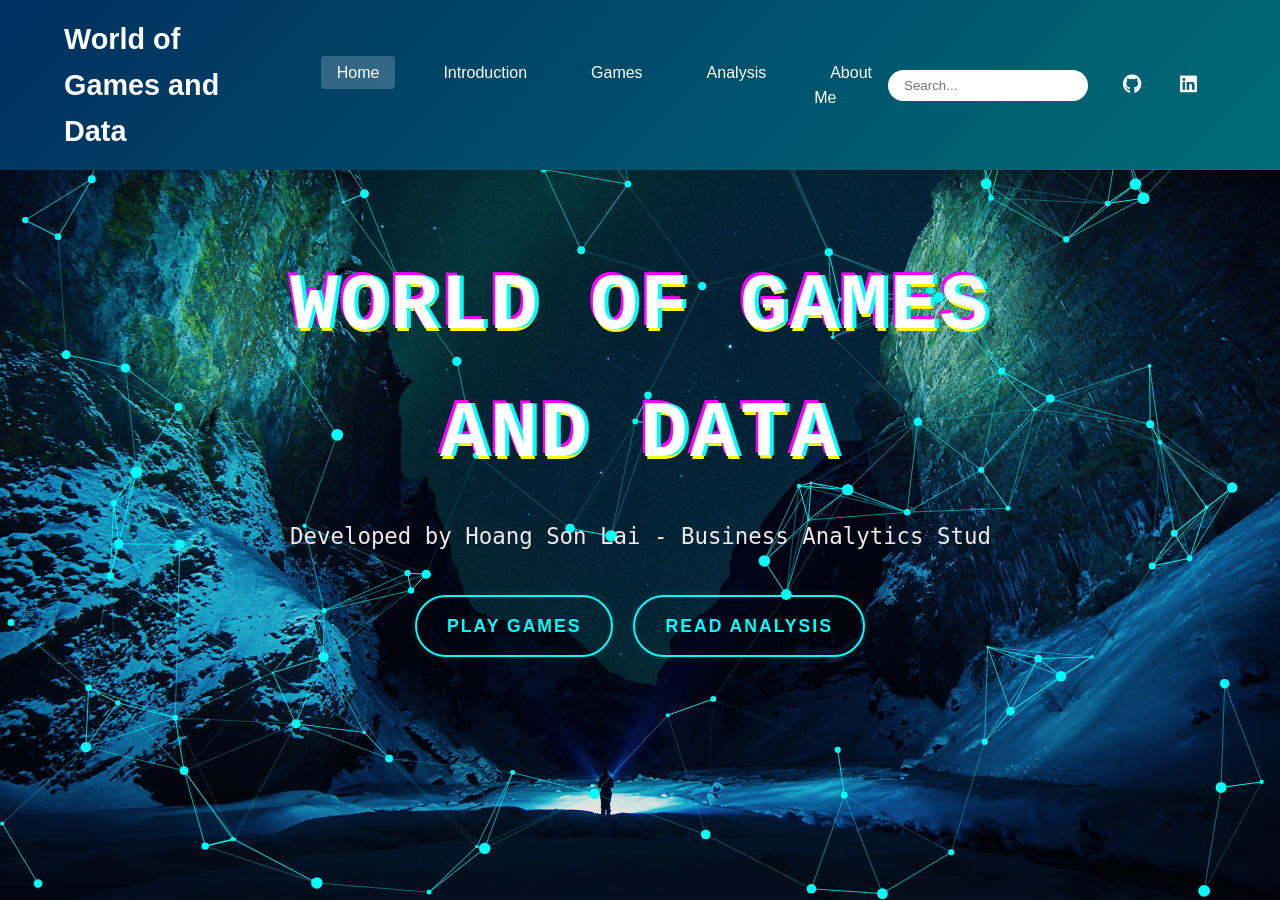
==== commit ddd87ff1: "Fix layour for mobile" ====
--- a/index.html
+++ b/index.html
@@ -17,10 +17,10 @@
         body, html {
             margin: 0;
             padding: 0;
-            width: 100vw;                    /* CHỈ SỬA ĐÂY: 100vw thay vì 100% để buộc full viewport trên mobile */
-            max-width: 100vw;
+            width: 100%;
+            max-width: 100vw; /* Strict width limitation */
             height: 100%;
-            overflow: hidden;
+            overflow: hidden; /* Prevents scrolling */
             background-color: #050505; 
         }
         
@@ -29,15 +29,15 @@
             position: absolute;
             top: 0;
             left: 0;
-            width: 100vw;                    /* CHỈ SỬA ĐÂY: 100vw thay vì 100% */
-            max-width: 100vw;
+            width: 100%;
+            max-width: 100vw; /* Prevent navbar from pushing out */
             z-index: 100;
         }
 
         /* --- NEW HOME SECTION --- */
         #home {
             position: relative;
-            width: 100vw;                    /* CHỈ SỬA ĐÂY: 100vw thay vì 100% */
+            width: 100%;
             height: 100vh;
             display: flex;
             align-items: center;
@@ -139,8 +139,8 @@
             margin-top: 40px;
             opacity: 0;
             transform: translateY(20px);
-            /* Delay set to 1s so buttons appear 1 seconds after typing starts */
-            animation: buttonEntrance 1s ease-out 1s forwards; 
+            /* Delay set to 2s so buttons appear 2 seconds after typing starts */
+            animation: buttonEntrance 1s ease-out 2s forwards; 
         }
 
         @keyframes buttonEntrance {
@@ -182,41 +182,6 @@
             body, html { overflow-x: hidden; }
             .navbar { overflow-x: hidden; }
             
-            /* === CHỈ THÊM VÀO ĐÂY (không sửa phần desktop) === */
-            .navbar {
-                flex-wrap: wrap;              /* Cho phép xuống dòng khi quá rộng */
-                padding: 12px 3%;
-                gap: 8px;
-            }
-            .navbar-left {
-                width: 100%;
-                justify-content: center;
-                gap: 10px;
-            }
-            .navbar-right {
-                width: 100%;
-                justify-content: center;
-                gap: 10px;
-            }
-            .logo {
-                font-size: 1.15rem;
-                white-space: nowrap;
-            }
-            .nav-links {
-                flex-wrap: wrap;
-                gap: 6px;
-                justify-content: center;
-            }
-            .nav-links a {
-                font-size: 0.85rem;
-                padding: 4px 8px;
-            }
-            .search-input {
-                width: 160px;
-                font-size: 0.85rem;
-            }
-            /* End of mobile navbar fix */
-
             /* Slightly reduced font size and forced word breaking to fit mobile width */
             .neon-title { 
                 font-size: 2.2rem; 
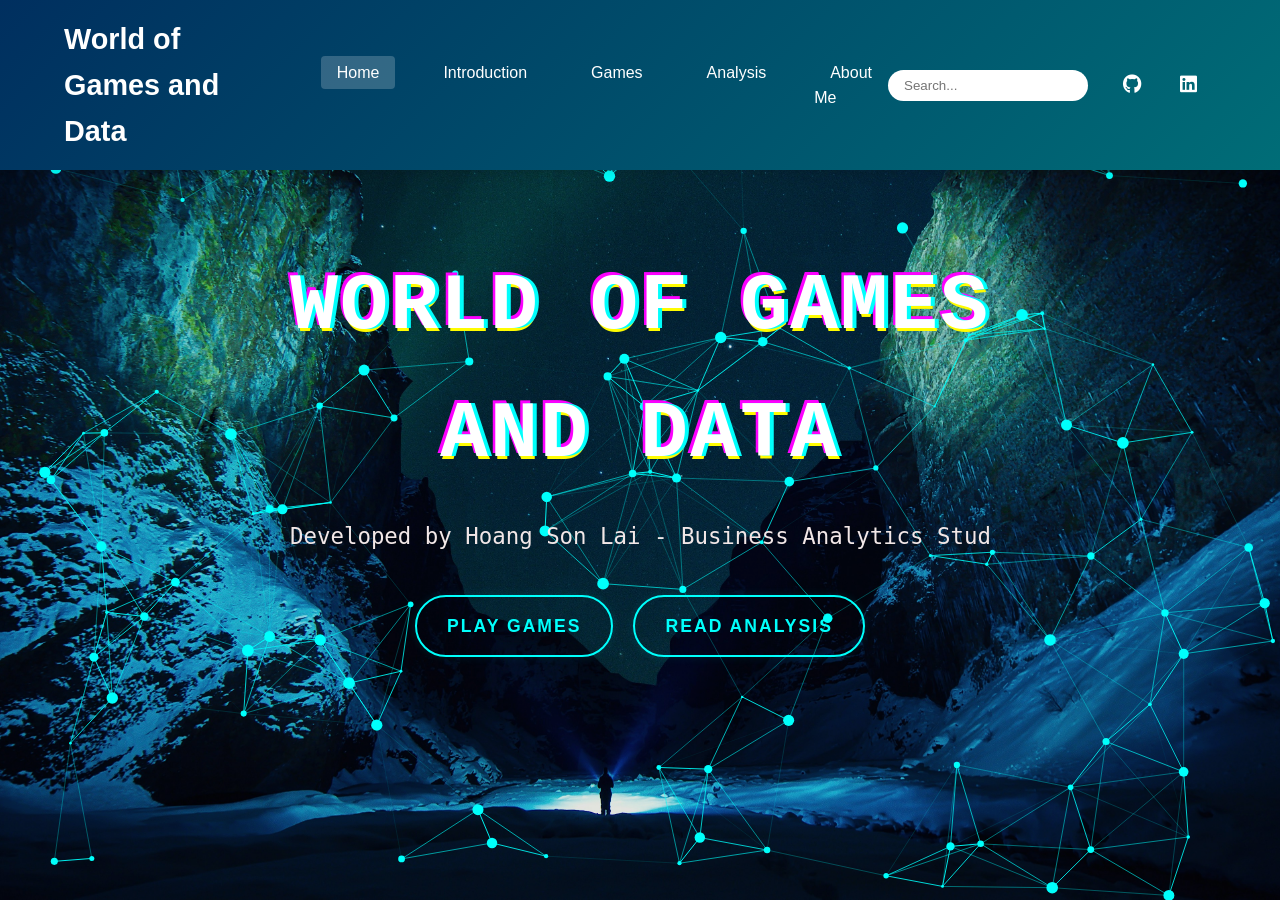
==== commit 71ac6e8d: "Fix navbar" ====
--- a/index.html
+++ b/index.html
@@ -139,8 +139,8 @@
             margin-top: 40px;
             opacity: 0;
             transform: translateY(20px);
-            /* Delay set to 2s so buttons appear 2 seconds after typing starts */
-            animation: buttonEntrance 1s ease-out 2s forwards; 
+            /* Delay set to 1s so buttons appear 1 seconds after typing starts */
+            animation: buttonEntrance 1s ease-out 1s forwards; 
         }
 
         @keyframes buttonEntrance {
